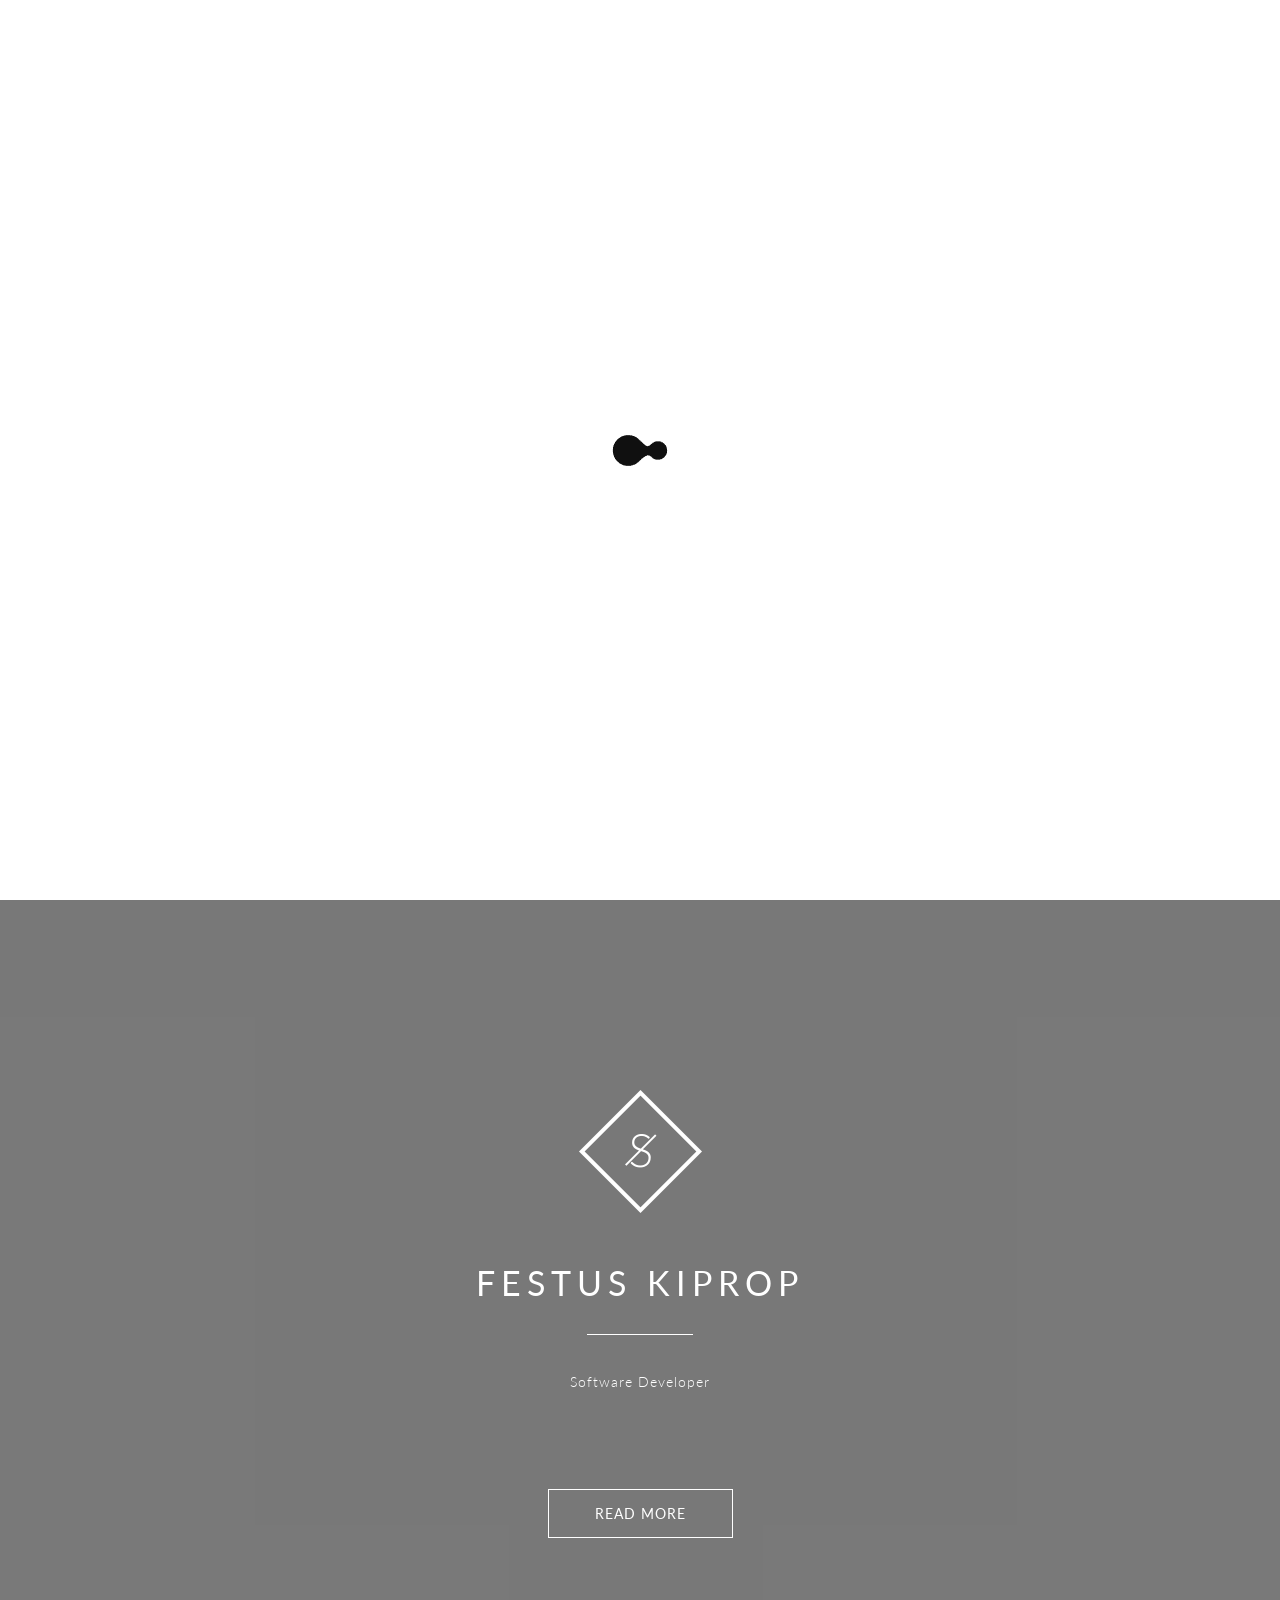
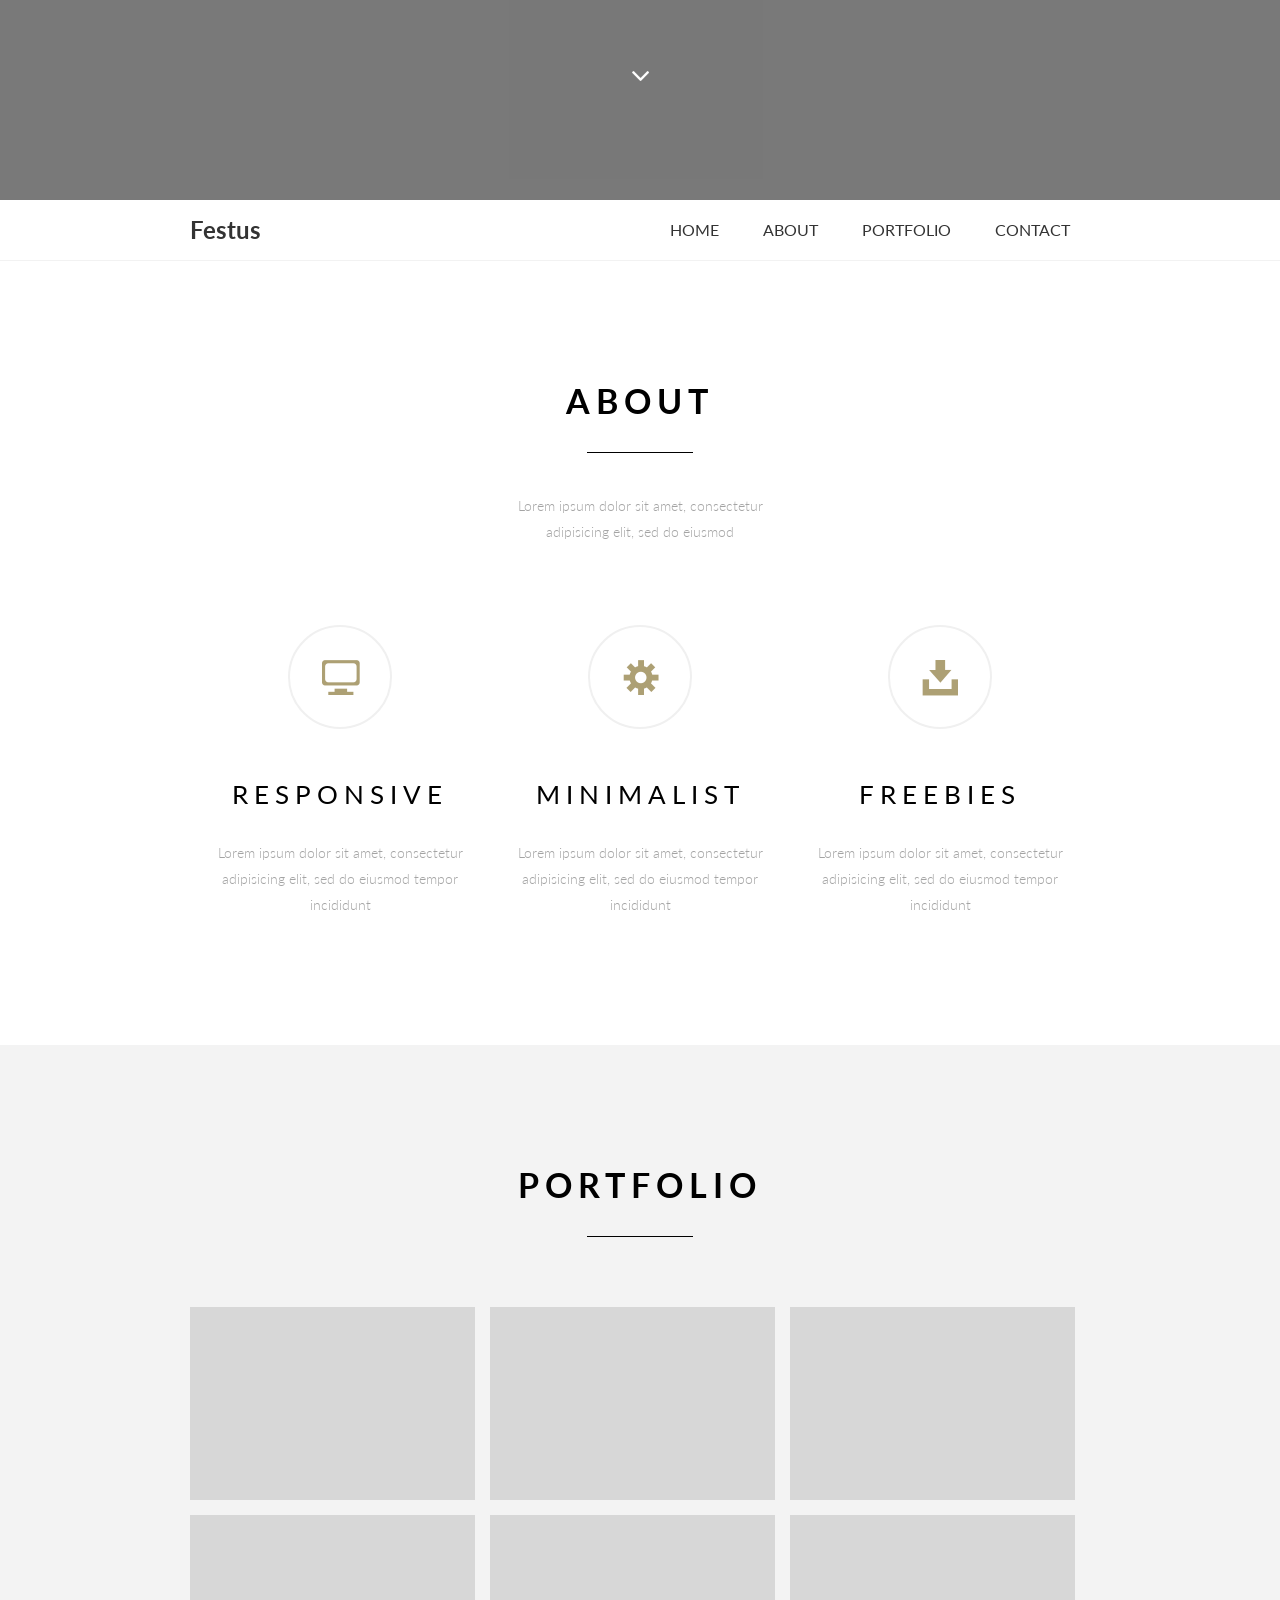
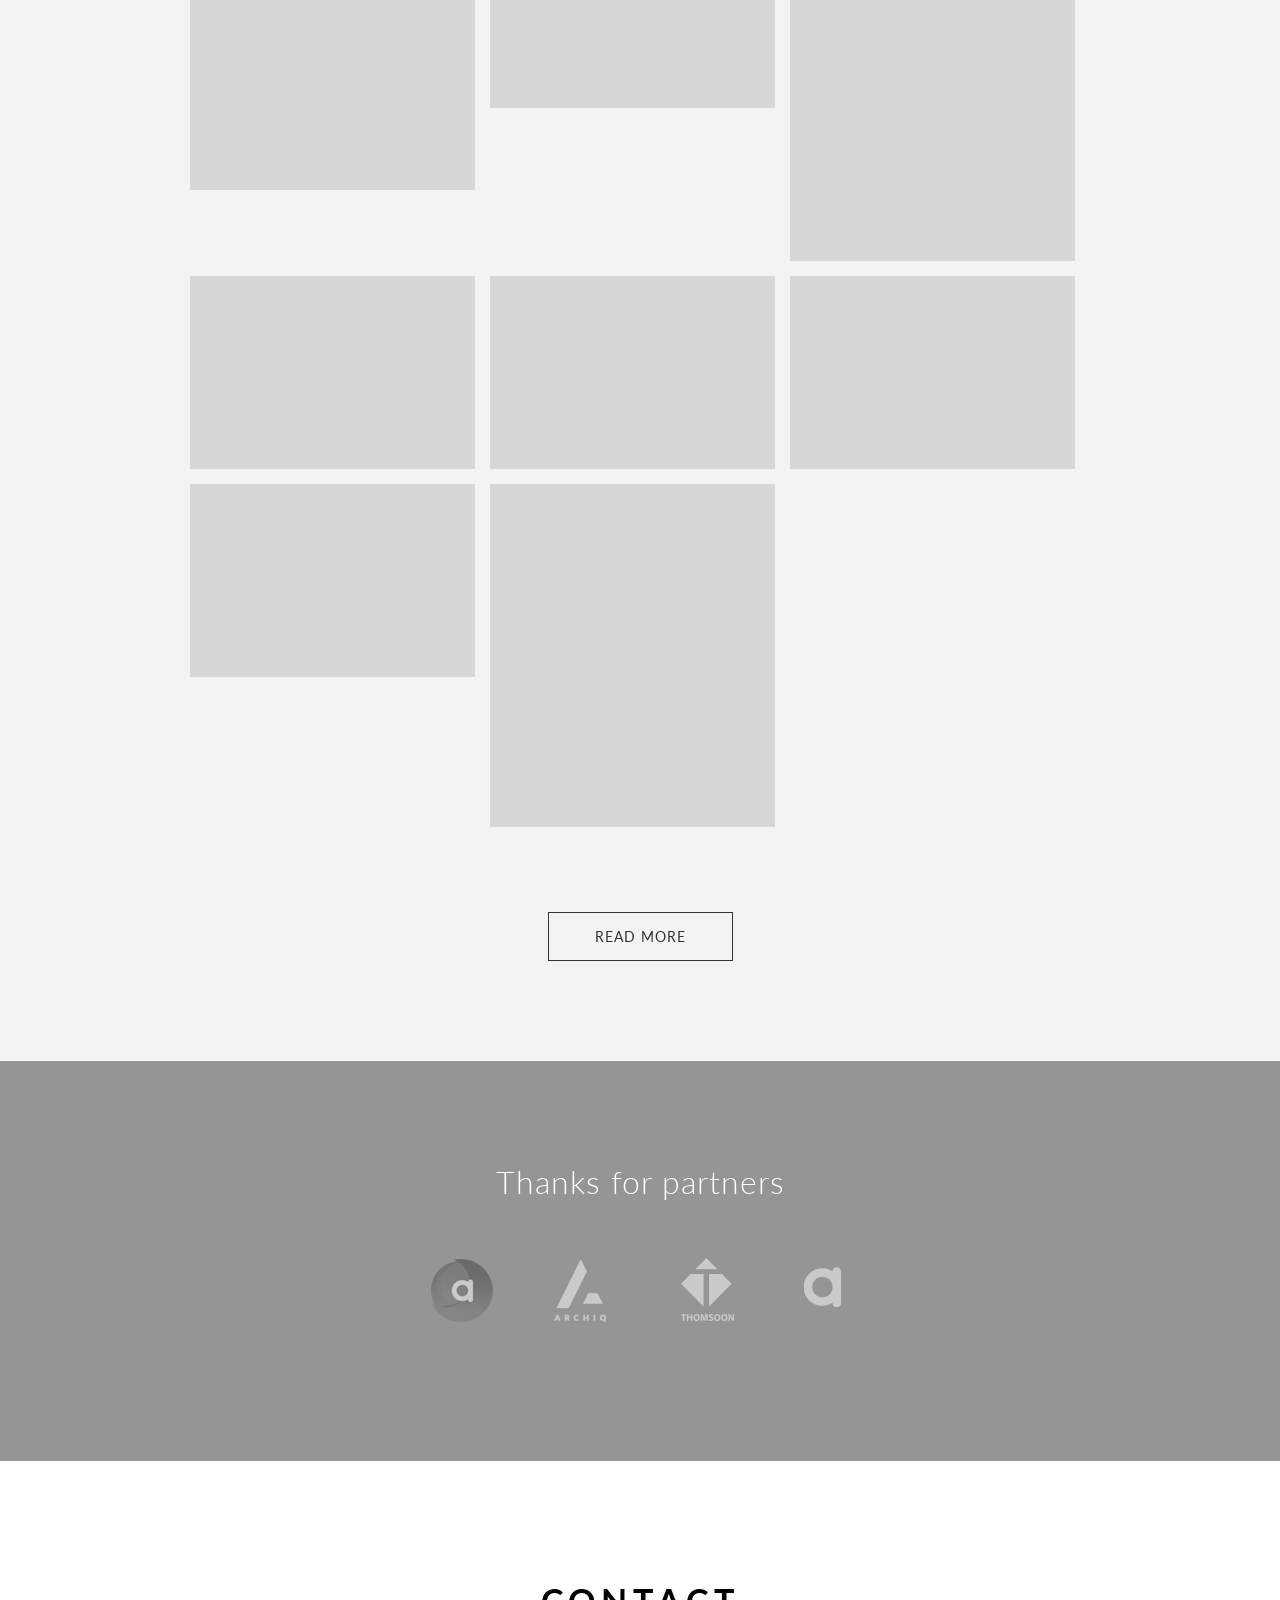
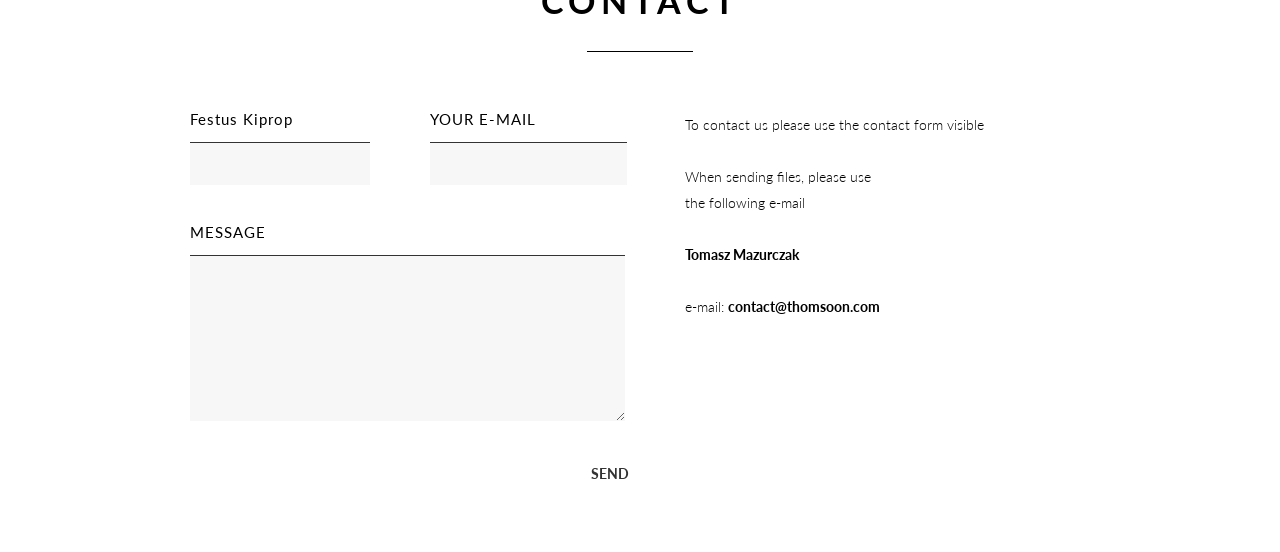
==== HTML/index.html @ 00b6c70a "Added the main features|| Still need to finish landing page" ====
<!DOCTYPE html>
<html lang="en">

<head>
    <meta http-equiv="Content-Type" content="text/html; charset=utf-8">
    <meta name="viewport" content="width=device-width, initial-scale=1.0"> 

    <title>Festus</title>

		<meta name="description" content="Free download theme onepage, clean and modern responsive for all"/>
		<meta name="keywords" content="responsive, html5, onepage, themes, template, clean layout, free web"/>
		<meta name="author" content="Thomsoon.com"/>
		
		<link rel="shortcut icon" href="img/favicon.png"> 
		
		<link rel="stylesheet" type="text/css" href="css/reset.css" />
		<link rel="stylesheet" type="text/css" href="css/style.css" />
		<link rel="stylesheet" type="text/css" href="css/style-responsive.css" />				

	<!--[if lt IE 9]>
		<script src="http://html5shim.googlecode.com/svn/trunk/html5.js"></script>
	<![endif]-->
		
</head>

<body>


<div class="preloader" id="preloader">
    <div class="item">
      <img src="img/loading.gif">
    </div>
</div>


<div class="container">


<!-- section start-page -->
   <section class="start-page parallax-background" id="home">
    <div id="wrapper">
      <div id="bg"></div>
      <div id="overlay"></div>
      <div id="main">

        <!-- Header -->
          <header id="header">
            <h1>Festus Kiprop</h1>
            <p>Software Developer</p>
          </header>
      </div>
    </div>
  
  </section>


  <section class="start-page parallax-background" id="home">
  
    <div class="opacity"></div> <!-- Opacity color -->
      <div class="content">
        <div class="text">
        
          <div class="logo"><img src="img/logo.png"></div>
        
          <h1>Festus Kiprop</h1><hr/>
          <p>Software Developer</p>
          
          <a href="#about-us"><div class="read-more">Read more</div></a>
          
        </div>
        <div class="arrow-down"></div>
      </div>
  
  </section>

  <!-- section menu mobile -->
  
  <section class="menu-media">
  
    <div class="menu-content">
    
      <div class="logo">Festus</div>
      
      <div class="icon"><a href="#"><img src="img/icons/menu-media.png"/></a></div>
    
    </div>
   
  </section>
  
    <ul class="menu-click">
        <a href="#home"><li href="#home">HOME</li></a>
        <a href="#about-us"><li href="#about-us">ABOUT</li></a>
        <a href="#portfolio"><li href="#portfolio">PORTFOLIO</li></a>
        <a href="#contact"><li href="#contact">CONTACT</li></a>
        
    </ul>
   
   
  <!-- section menu -->
  
  <section class="menu">

    <div class="menu-content">
    
    <div class="logo">Festus</div>
    
      <ul id="menu">
        <li><a href="#home">HOME</a></li>
        <li><a href="#about-us">ABOUT</a></li>
        <li><a href="#portfolio">PORTFOLIO</a></li>
        <li><a href="#contact">CONTACT</a></li>
      </ul>
    </div>
  
  
  </section>


  <!-- section about us -->
  
  <section class="about-us" id="about-us">
  
  <div class="content">
  
    <h1>ABOUT</h1>
    <hr/>
    <p class="title">Lorem ipsum dolor sit amet, consectetur adipisicing elit, sed do eiusmod</p>
  
      <div class="column-one">
  
        <div class="circle-one"></div>
    
          <h2>RESPONSIVE</h2>
          <p>Lorem ipsum dolor sit amet, consectetur adipisicing elit, sed do eiusmod tempor incididunt</p>
    
      </div>
  
      <div class="column-two">
  
        <div class="circle-two"></div>
    
          <h2>MINIMALIST</h2>
          <p>Lorem ipsum dolor sit amet, consectetur adipisicing elit, sed do eiusmod tempor incididunt</p>
    
      </div>
  
  
      <div class="column-three">
  
        <div class="circle-three"></div>
    
        <h2>FREEBIES</h2>
        <p>Lorem ipsum dolor sit amet, consectetur adipisicing elit, sed do eiusmod tempor incididunt</p>
    
    </div>  
    
  </div>
  
  </section>
  
  <div class="clear"></div>  

  <!-- portoflio-->

  <section class="portfolio" id="portfolio">


    <div class="portfolio-margin">
    
      <h1>PORTFOLIO</h1>
      <hr/> 
    
    <!-- 1 item portoflio-->
    
        <ul class="grid">
        
          <li>
            <a href="#">
              <img src="img/portfolio/1.png" alt="Portfolio item" />
                <div class="text">
                  <p>PORTFOLIO 1</p>
                  <p class="description">Your text here...</p>   
              </div>
            </a>
          </li>
          
          <!-- 2 item portoflio-->
          
          <li>
            <a href="#">
              <img src="img/portfolio/2.png" alt="Portfolio item" />
                <div class="no-text">
                  <p></p>
                  <p class="description"></p>               
              </div>
            </a>
          </li>      

          <!-- 3 item portoflio-->
          
          <li>
            <a href="#">
              <img src="img/portfolio/3.png" alt="Portfolio item" />
                <div class="no-text">
                  <p></p> 
                  <p class="description"></p>           
              </div>
            </a>
          </li>      


          <!-- 4 item portoflio-->
          
          <li>
            <a href="#">
              <img src="img/portfolio/4.png" alt="Portfolio item" />
                <div class="no-text">
                  <p></p> 
                  <p class="description"></p>         
              </div>
            </a>
          </li>    

          <!-- 5 item portoflio-->
          
          <li>
            <a href="#">
              <img src="img/portfolio/5.png" alt="Portfolio item" />
                <div class="no-text">
                  <p></p> 
                  <p class="description"></p>            
              </div>
            </a>
          </li>    
          

          <!-- 6 item portoflio-->
          
          <li>
            <a href="#">
              <img src="img/portfolio/6.png" alt="Portfolio item" />
                <div class="text">
                  <p>PORTFOLIO 6</p> 
                  <p class="description">Your text here...</p>           
              </div>
            </a>
          </li>         
           
         <!-- 7 item portoflio-->
          
          <li>
            <a href="#">
              <img src="img/portfolio/7.png" alt="Portfolio item" />
                <div class="text">
                  <p>PORTFOLIO 7</p> 
                  <p class="description">Your text here...</p>           
              </div>
            </a>
          </li>    
          
          <!-- 8 item portoflio-->
          
          <li>
            <a href="#">
              <img src="img/portfolio/8.png" alt="Portfolio item" />
                <div class="text">
                  <p>PORTFOLIO 8</p> 
                  <p class="description">Your text here...</p>           
              </div>
            </a>
          </li>          
          
          <!-- 9 item portoflio-->
          
          <li>
            <a href="#">
              <img src="img/portfolio/9.png" alt="Portfolio item" />
                <div class="text">
                  <p>PORTFOLIO 9</p> 
                  <p class="description">Your text here...</p>           
              </div>
            </a>
          </li>          

          <!-- 10 item portoflio-->
          
          <li>
            <a href="#">
              <img src="img/portfolio/10.png" alt="Portfolio item" />
                <div class="text">
                  <p>PORTFOLIO 11</p> 
                  <p class="description">Your text here...</p>           
              </div>
            </a>
          </li>         

          <!-- 11 item portoflio-->
          
          <li>
            <a href="#">
              <img src="img/portfolio/11.png" alt="Portfolio item" />
                <div class="text">
                  <p>PORTFOLIO 11</p> 
                  <p class="description">Your text here...</p>           
              </div>
            </a>
          </li>          
 
 
          
        </ul>  
   
   <a href="#"><div class="read-more">Read more</div></a>
   
   </div>   
         
   </section>

  
   <div class="clear"></div>  
  
  
  
  
    <!-- partners-->

    <section class="partners parallax-background-partners" id="partners">
    
    <div class="opacity"></div>
    
      <div class="content">
      
        <h2>Thanks for partners</h2>
        
            <div class="logo">
          
                <a href="#"><img src="img/logos/alex1.png"></a>
                <a href="#"><img src="img/logos/archiq.png"></a>
                <a href="#"><img src="img/logos/thomsoon.png"></a>
                <a href="#"><img src="img/logos/alex2.png"></a>
              
            </div>
      
      </div>

    </section>


    <!-- Contact-->

    <section class="contact" id="contact">
        <h1>Contact</h1>
        <hr/>       
      
        <div class="content">
          
          <div class="form">
          
            <form method="post" action="mail.php" name="kontakt">
          
            <div class="column">
            Festus Kiprop<br/><br/>
            <input name="name" id="name" value="" />
            </div>
            
            <div class="column-2">
            YOUR E-MAIL<br/><br/>
            <input name="email" id="email" value="" />
            </div>
          
          
            <div class="column-3">  
            MESSAGE<br/><br/>        
            <textarea id="message" name="message" ></textarea>
            </div> 
 
              <div class="button">
                <span><input class="submit" id="submit" name="submit" type="submit" value="SEND"></span>
              </div>
 
            </form>
          
          </div>
          
          
          <div class="contact-text">
          
          To contact us please use the contact form visible<br/><br/>

          When sending files, please use<br/>
          the following e-mail<br/><br/>

          <strong>Tomasz Mazurczak</strong><br/><br/>

          e-mail: <strong>contact@thomsoon.com</strong>
          
          </div>
        
        
        </div>
      
    </section>


    <section class="footer">
      
        <div class="logo"><img src="img/logo-footer.png"></div>
        <div class="menu-footer">
        
          <a href="#home">Home</a>
          <a href="#">Privacy policy</a>
          <a href="#">RSS</a>
          <a href="#">Facebook</a>
          <a href="#">Dribble</a>
          <a href="#">Twitter</a>
          <a href="#">Contact</a>
        
        </div>
        
        <div class="copyright">© 2015. All Rights Reserved Festus</div>        
    
    
    </section>    
    

</div>



	<!-- Scripts -->
	
	<script src="js/jquery-1.11.0.min.js" type="text/javascript"></script>
	<script src="js/jquery-ui-1.10.4.min.js" type="text/javascript"></script> <!-- jQuery -->
	<script src="js/jquery.nicescroll.js"></script> <!-- jQuery NiceScroll -->
	<script src="js/jquery.sticky.js"></script> <!-- jQuery Stick Menu -->
	<script src="js/masonry.pkgd.min.js"></script> <!-- All script -->
	<script src="js/imagesloaded.pkgd.min.js"></script> <!-- All script -->	

   <script>
     $(function(){
   
       var $container = $('.grid');
     
       $container.imagesLoaded( function(){
         $container.masonry({
           itemSelector : 'li'
         });
       });
     
     });
   </script>
	<script src="js/jquery.parallax.js"></script> <!-- jQuery Parallax -->	
	<script src="js/script.js"></script> <!-- All script -->	


</body>

</html>
---- HTML/css/style.css ----
@import url(http://fonts.googleapis.com/css?family=Lato:400,300,100,700,900&subset=latin,latin-ext);

.preloader{
  position:fixed;
  width:100%;
  height:100%;
  background:white;
  z-index:99999;
}
 
.preloader .item{
  position:absolute;
  width:100px;
  height:100px;
  left:50%;
  top:50%;
  margin-left:-50px;
  margin-top:-50px;
} 


html, body{
  font-family: 'Lato', sans-serif;
  font-size:15px;
  -webkit-font-smoothing: subpixel-antialiased!important;
  color:black;
  font-weight:400;
  height:100%;
}

a{
  text-decoration:none;
  outline:none;
  font-size:14px;
}

h1{
  font-size:34px;
  color:white;
  font-weight:400;
  text-transform:uppercase;
  letter-spacing:6px;
  line-height:1.2;
}

p{
  font-size:14px;
  color:white;
  font-weight:300;
  letter-spacing:1px;
  margin-top:40px;
}


h1 span{
  color:#2fa68e;
}


::selection {
  background: #ada074;
  color:white;
}

::-moz-selection {
  background: #ada074;
  color:white;
}


.container{
  position:absolute;
  width:100%;
  height:100%;
}






/* Start page */

.start-page{
  position:relative;
  width:100%;
  height:100%;
  z-index:10;
  background:url('../img/background/start-page.jpg') #c0c0c0 bottom center fixed no-repeat;
  -webkit-background-size: cover;
  -moz-background-size: cover;
  -o-background-size: cover;
  background-size: cover;
}

.start-page hr{
  color: white;
  margin-top:30px;
  background-color: white;
  height: 1px;
  width:106px;
  border:0;

}

.start-page .opacity{
  position:absolute;
  width:100%;
  height:100%;
  background:rgba(51,51,51,0.5); /* Standard Off */
}


.start-page .content{
  position:relative;
  width:700px;
  margin:0 auto;
  height:100%;
}

.start-page .content .text{
  position:absolute;
  text-align:center;
  margin:auto;
  top:0; 
  left:0; 
  bottom:0; 
  right:0;
  width:700px;
  height:520px;
}

.start-page .content .text .logo{
  width:123px;
  height:123px;
  margin:0 auto 50px;
  
}


.start-page .content .text .read-more{
  width:183px;
  height:47px;
  margin:100px auto;
  line-height:47px;
  border:1px solid white;
  text-transform:uppercase;
  color:white;
  display:block;
  cursor:pointer;
  font-size:14px;
  letter-spacing:1px;
  background:none;
  -webkit-transition: all 0.6s ease-in;
	-moz-transition: all 0.6s ease-in;
	-ms-transition: all 0.6s ease-in;
	-o-transition: all 0.6s ease-in;
	transition: all 0.6s ease-in;
}

.start-page .content .text .read-more:hover{
  color:white;
  background: #ada074;
  border:1px solid #ada074;
}

.start-page .content .arrow-down{
  position: absolute;
  bottom: 110px;
  left: 50%;
  margin-left: -10px;
  width: 21px;
  height: 29px;
  background: url(../img/arrow-down.png) no-repeat center center;
  display: block;
  -webkit-animation: bounce-fade 1.2s infinite; /* Safari 4+ */
  -moz-animation:    bounce-fade 1.2s infinite; /* Fx 5+ */
  -o-animation:      bounce-fade 1.2s infinite; /* Opera 12+ */
   animation:        bounce-fade 1.2s infinite; /* IE 10+ */
}


@-webkit-keyframes bounce-fade {
    0%   { opacity: 0; bottom: 70px; }
    100% { opacity: 1; bottom: 35px; }
}
@-moz-keyframes bounce-fade {
    0%   { opacity: 0; bottom: 70px; }
    100% { opacity: 1; bottom: 35px; }
}
@-o-keyframes bounce-fade {
    0%   { opacity: 0; bottom:70px; }
    100% { opacity: 1; bottom: 35px; }
}
@keyframes bounce-fade {
    0%   { opacity: 0; bottom: 70px; }
    100% { opacity: 1; bottom: 35px; }
}


/* Menu mobile */

.menu-media{
  position:relative;
  width:100%;
  height:90px;
  background:#ada074;
  z-index:1000;
  display:none;
}

.menu-media .menu-content{
  width:280px;
  position:relative;
  margin:0 auto;
}

.menu-media .menu-content .logo {
   color:white;
   font-weight:700;
   font-size:24px;
   width:200px;
   line-height:90px;
   float:left;
   list-style: none;
}

.menu-media .menu-content .icon{
  width:41px;
  height:23px;
  float:right;
  line-height:100px;
}

.menu-click{
  display:none;
}


.menu-click li {
  position:relative;
  width:100%;
  height:70px;
  color:#333333;
  font-size:18px;
  text-align:center;
  line-height:70px;
  z-index:1000;
  border-bottom:1px solid #f2f2f2;
  -webkit-transition: all 0.2s ease-in;
	-moz-transition: all 0.2s ease-in;
	-ms-transition: all 0.2s ease-in;
	-o-transition: all 0.2s ease-in;
	transition: all 0.2s ease-in;
 }

.menu-click li:hover {
  color:#ada074;
 }


/* Menu */

.menu{
  position:relative;
  width:100%;
  height:60px;
  background:white;
  border-bottom:1px solid #f2f2f2;
  z-index:1000;
}

.menu-content{
  width:900px;
  position:relative;
  margin:0 auto;
}

.menu-content .logo {
   color:#333;
   font-weight:700;
   font-size:24px;
   width:300px;
   line-height:60px;
   float:left;
   list-style: none;
 }

.menu-content ul{

  width:500px;
  left:50%;
  float:right;
  text-align:right;
  list-style:none;
}

.menu-content li{
   display:inline-block;
   position:relative;
}

.menu-content li a{
  color:#333;
  font-size:16px;
  display: block;
  padding: 0 20px 0 20px;
  line-height:60px;
  -webkit-transition: all 0.2s ease-in;
	-moz-transition: all 0.2s ease-in;
	-ms-transition: all 0.2s ease-in;
	-o-transition: all 0.2s ease-in;
	transition: all 0.2s ease-in;
}

.menu-content li.active a{
  color:#ada074;
}

.menu-content li a:hover{
  color:#ada074;
}


/* About us */

.about-us{
  position:relative;
  width:100%;
  background:white;
  z-index:10;
}

.about-us .content{
  position:relative;
  width:900px;
  margin: 0 auto;
  overflow: hidden;
}

.about-us h1{
  font-size:34px;
  color:black;
  text-align:center;
  margin-top:120px;
  letter-spacing:6px;
  font-weight:bold;
  text-transform:uppercase;
  line-height:1.2;

}

.about-us hr{
  color: black;
  margin-top:30px;
  background-color: black;
  height: 1px;
  width:106px;
  border:0;

}

.about-us p.title{
  color: #a4a4a4;
  margin:40px auto;
  width:300px;
  line-height:26px;
  letter-spacing:0;
  font-size:14px;
  font-weight:300;
  text-align:center;
}

.about-us h2{
  text-align:center;
  margin-top:50px;
  font-size:26px;
  color:black;
  line-height:1.2;
  letter-spacing:6px;
  width:100%;
  position:relative;
  font-weight:400;
}

.about-us p{
  text-align:center;
  font-size:14px;
  width:250px;
  margin:30px auto;
  color:#a4a4a4;
  line-height:26px;
  letter-spacing:0;
  position:relative;
  font-weight:300;
}

.about-us .column-one{
  margin-top:40px;
  width:300px;
  float:left;
  margin-bottom:70px;
  height:350px;
}

.about-us .column-one .circle-one{
  height: 100px;
  position:relative;
  margin:0 auto;
  border:2px solid #f0f0f0;
  background: url(../img/icons/responsive.png) white no-repeat center center;
  -moz-border-radius:100px;
  -webkit-border-radius:100px;
  border-radius: 100px;
  width: 100px;
  cursor:pointer;
    -webkit-transition: all 0.2s ease-in;
	-moz-transition: all 0.2s ease-in;
	-ms-transition: all 0.2s ease-in;
	-o-transition: all 0.2s ease-in;
	transition: all 0.2s ease-in;
}

.about-us .column-one .circle-one:hover{
  border:2px solid #ada074;

}

.about-us .column-two{
  margin-top:40px;
  width:300px;
  float:left;
  margin-bottom:70px;
  height:350px;
}

.about-us .column-two .circle-two{
  height: 100px;
  position:relative;
  margin:0 auto;
  border:2px solid #f0f0f0;
  background: url(../img/icons/minimalist.png) white no-repeat center center;
  -moz-border-radius:100px;
  -webkit-border-radius:100px;
  border-radius: 100px;
  width: 100px;
    cursor:pointer;
    -webkit-transition: all 0.2s ease-in;
	-moz-transition: all 0.2s ease-in;
	-ms-transition: all 0.2s ease-in;
	-o-transition: all 0.2s ease-in;
	transition: all 0.2s ease-in;
}

.about-us .column-two .circle-two:hover{
  border:2px solid #ada074;
}


.about-us .column-three{ 
  margin-top:40px;
  width:300px;
  float:left;
  margin-bottom:70px;
  height:350px;
}

.about-us .column-three .circle-three{ 
  height: 100px;
  position:relative;
  margin:0 auto;
  border:2px solid #f0f0f0;
  background: url(../img/icons/free.png) white no-repeat center center;
  -moz-border-radius:100px;
  -webkit-border-radius:100px;
  border-radius: 100px;
  width: 100px;
  cursor:pointer;
  -webkit-transition: all 0.2s ease-in;
	-moz-transition: all 0.2s ease-in;
	-ms-transition: all 0.2s ease-in;
	-o-transition: all 0.2s ease-in;
	transition: all 0.2s ease-in;
}

.about-us .column-three .circle-three:hover{ 
  border:2px solid #ada074;
}



/* Portfolio */


.portfolio{
  position:relative;
  width:100%;
  background:#f3f3f3;
  z-index:10;

}

.portfolio .portfolio-margin{
  position:relative;
  width:900px;
  overflow:hidden;
  margin:0 auto;
}

.portfolio .portfolio-margin .read-more{
  width:183px;
  height:47px;
  position:relative;
  margin:50px auto 100px;
  line-height:47px;
  border:1px solid #333333;
  text-transform:uppercase;
  text-align:center;
  color:#333333;
  cursor:pointer;
  font-size:14px;
  background:none;
  -webkit-transition: all 0.6s ease-in;
	-moz-transition: all 0.6s ease-in;
	-ms-transition: all 0.6s ease-in;
	-o-transition: all 0.6s ease-in;
	transition: all 0.6s ease-in;
	letter-spacing:1px;
}

.portfolio .portfolio-margin .read-more:hover{
  background:#ada074;
  color:white;
  border:1px solid #ada074;
}

.portfolio .portfolio-margin h1{
  font-size:34px;
  color:black;
  text-align:center;
  margin-top:120px;
  letter-spacing:6px;
  font-weight:bold;
  text-transform:uppercase;
  line-height:1.2;
}

.portfolio .portfolio-margin hr{
  color: black;
  margin-top:30px;
  background-color: black;
  height: 1px;
  width:106px;
  border:0;
}




/* Portfolio grid */

.grid{
  margin-top:70px;
  width:100%;
  position:relative;
  margin-bottom:70px;
  overflow:hidden;
}

.grid li{
  width:285px;
  margin:0 15px 15px 0;
  float: left;
  position: relative;
  overflow: hidden;
}

.grid img{
  width:285px;
  float: left;
  position: relative;
}

.grid .text {
  position: absolute;
  width: 285px;
  height:100%;
  background: rgba(173,160,116,1);
  z-index: 2;
  opacity:0;
    -webkit-transition: all 0.6s ease-in;
	-moz-transition: all 0.6s ease-in;
	-ms-transition: all 0.6s ease-in;
	-o-transition: all 0.6s ease-in;
	transition: all 0.6s ease-in;
}

.grid .text:hover {
  opacity:1;
}

.grid .no-text {
  position: absolute;
  width: 285px;
  height:100%;
  background: rgba(173,160,116,0.5);
  z-index: 2;
  opacity:0;
  -webkit-transition: all 0.6s ease-in;
	-moz-transition: all 0.6s ease-in;
	-ms-transition: all 0.6s ease-in;
	-o-transition: all 0.6s ease-in;
	transition: all 0.6s ease-in;
}

.grid .no-text:hover {
  opacity:1;
}

.grid p {
  font-size: 18px;
  text-align:center;
  line-height:26px;
  margin-top:40px;
  font-weight: bold;
  letter-spacing:1px;
  color: #FFF;
}

.grid p.description {
  font-size: 12px;
  width:300px;
  margin-top:20px;
  text-align:center;
  line-height:20px;
  font-weight: 400;
  color: #FFF;
  position:relative;
}

.clear { 
    clear:both; 
}

/* Partners */

.partners{
  position:relative;
  width:100%;
  z-index:10;
  height:400px;
  background:url('../img/background/partners.jpg') 0px 0px fixed;
    -webkit-background-size: cover;
  -moz-background-size: cover;
  -o-background-size: cover;
  background-size: cover;
}

.partners .opacity{
  position:absolute;
  width:100%;
  height:400px;
  background:rgba(79,79,79,0.6);
}

.partners .content{
  position:absolute;
  width:900px;
  height:190px;
  margin:auto;
  top:0;
  bottom:0;
  left:0;
  right:0;
}

.partners h2{
  color:white;
  letter-spacing:1px;
  font-size:32px;
  font-weight:300;
  text-align:center;
}

.partners .logo{
  position:relative;
  width:900px;
  overflow:hidden;
  margin-top:50px;
  text-align:center;
}

.partners .logo img{
  opacity:0.5;
  -webkit-transition: all 0.2s ease-in;
	-moz-transition: all 0.2s ease-in;
	-ms-transition: all 0.2s ease-in;
	-o-transition: all 0.2s ease-in;
	transition: all 0.2s ease-in;
}

.partners .logo img:hover{
  opacity:1;
}

/* Contact */

.contact{
  position:relative;
  width:100%;
  background:white;
  z-index:10;
  overflow:hidden;
  margin-bottom: 300px;  
}


.contact .content{
  position:relative;
  width:900px;
  overflow:hidden;
  margin: 60px auto 65px auto;
}

.contact h1{
  font-size:34px;
  color:black;
  text-align:center;
  margin-top:120px;
  letter-spacing:6px;
  font-weight:bold;
  text-transform:uppercase;
  line-height:1.2;
}

.contact hr{
  color: black;
  margin-top:30px;
  background-color: black;
  height: 1px;
  width:106px;
  border:0;
}

.contact .content .form{
  width:455px;
  overflow:hidden;
  height:auto;
  float:left;
}

.contact .content .form .column{
  width:180px;
  overflow:hidden;
  height:auto;
  float:left;
  letter-spacing:1px;
  margin-bottom:30px;
}

.contact .content .form .column-2{
  width:210px;
  padding-left:60px;
  overflow:hidden;
  height:auto;
  float:left;
  letter-spacing:1px;
  margin-bottom:30px;  
}

.contact .content .form .column-3{
  width:450px;
  overflow:hidden;
  height:auto;
  float:left;
  letter-spacing:1px;
}

.contact .content .contact-text{
  width:405px;
  overflow:hidden;
  height:auto;
  font-weight:300;
  float:left;
  padding-left:40px;
  color:black;
  font-size:14px;
  line-height:26px;
}

strong{
  font-weight:700;

}

input{

  width:180px;
  height:40px;
  background:#f8f7f7;
  border-top:1px solid #333;
  border-bottom:0;
  border-left:0;
  border-right:0;
  color:#333;
  font-weight:300;
  line-height:40px;
  padding-left:15px;
  font-family: 'Lato', sans-serif;
  font-size:14px;
  margin-bottom:10px;
}

input:focus{background:#f4f4f4;}

textarea{

  width:420px;
  height:150px;
  border-top:1px solid #333;
  border-bottom:0;
  line-height:20px;
  border-left:0;
  border-right:0;
  background:#f8f7f7;
  color:#333;
  font-weight:300;
  padding:15px 0 0 15px;
  font-family: 'Lato', sans-serif;
  font-size:14px;
  margin-bottom:10px;
}

textarea:focus{background:#f4f4f4;}


input.submit{
  width:100px;
  height:34px;
  float:right;
  margin:20px 10px 0 0;
  border:0;
  font-weight:700;
  text-align:right;
  background:none;
  -webkit-transition: all 0.6s ease-in;
	-moz-transition: all 0.6s ease-in;
	-ms-transition: all 0.6s ease-in;
	-o-transition: all 0.6s ease-in;
	transition: all 0.6s ease-in;
}

/* Footer */


.footer{
  position:fixed;
  bottom:0;
  width:100%;
  background:#3c3c3c;
}

.footer .logo{

  position:relative;
  width:58px;
  height:58px;
  margin: 0 auto;
  padding-top:50px;

}

.footer .menu-footer{
  width:80%;
  text-align:center;
  margin:0 auto;
  padding-top:30px;
  overflow: hidden;
  position:relative;  
}


.footer .menu-footer a{
  line-height:46px;
  padding:10px;
  color:#a4a4a4;
  -webkit-transition: all 0.2s ease-in;
	-moz-transition: all 0.2s ease-in;
	-ms-transition: all 0.2s ease-in;
	-o-transition: all 0.2s ease-in;
	transition: all 0.2s ease-in;
}

.footer .menu-footer a:hover{
  color:#ada074;
}


.footer .copyright{
  width:80%;
  position:relative;
  font-weight:300;
  margin:0 auto;
  padding:30px 0 50px;
  text-align:center;
  font-size:14px;
  line-height:36px;
  color:#a4a4a4;
}
---- HTML/css/style-responsive.css ----
@media (min-width: 320px) and (max-width: 579px) {

.menu{
  display:none;
}

.menu-media{
  display:block;
}

.start-page .content {
  width:300px;
  height:100%;
}

.start-page, .start-page .opacity{
  height:100%;
}
.start-page .content .text {
  width:300px;
}


h1 {
  font-size:36px;
}

.about-us h1 {
  margin-top:0;
}

.about-us .content{
  width:300px;
}

.about-us hr,.portfolio .portfolio-margin hr, .contact hr {
  width:106px;
}

.about-us .column-one, .about-us .column-two{
  width:300px;
  margin-bottom:20px;
}

 .about-us .content .column-three{
  width:300px;
  margin-bottom:70px;
 }

.portfolio .portfolio-margin{
  width:300px;
}

.partners .content{
  width:300px;
}

.partners .logo {
  width:300px;
}

.partners .logo img {
  width:80px;
  padding-bottom:20px;
}

.contact, .contact .content, .contact .content .form{
  width:300px;
}

.contact .content .contact-text{
  padding-left:0px;
  width:300px;
  text-align:center;
  margin-top:60px;
}

input{
  width:320px;
}

textarea{
  width:320px;
}

.contact .content .contact-text {
  width:275px;
}

.contact .content .form .column, .contact .content .form .column-3{
  width:320px;
}

.contact .content .form .column-2{
  width:320px;
  padding-left:0;
}

.grid li{
  margin:0 0 15px 0;
}

.contact{ 
  margin:0 auto;
}

.footer{
  position:relative;
}

}



/* iPad (portrait) */
@media (min-width: 580px) and (max-width: 767px) {

.menu{
  display:none;
}

.menu-media{
  display:block;
}

.menu-media .menu-content{
  width:540px;
}

.partners .logo img {
  padding-bottom:20px;
}

.start-page .content {
  width:300px;
  height:100%;
}

.start-page, .start-page .opacity{
  height:100%;
}
.start-page .content .text {
  width:300px;
}


h1 {
  font-size:36px;
}

.about-us h1 {
  margin-top:0;
}

.about-us .content{
  width:300px;
}

.about-us hr,.portfolio .portfolio-margin hr, .contact hr {
  width:106px;
}

.about-us .column-one, .about-us .column-two{
  width:300px;
  margin-bottom:20px;
}

 .about-us .column-three{
  width:300px;
  margin-bottom:70px;
 }

.portfolio .portfolio-margin{
  width:300px;
}

.partners .content{
  width:400px;
}

.partners .logo {
  width:400px;
}

.partners .logo img {
  width:80px;
  padding-bottom:20px;
}

.contact, .contact .content, .contact .content .form{
  width:300px;
}

.contact .content .contact-text{
  padding-left:0px;
  width:300px;
  text-align:center;
  margin-top:60px;
}

.contact .content .contact-text {
  width:275px;
}

.contact .content .form .column, .contact .content .form .column-3{
  width:420px;
}

.contact .content .form .column-2{
  width:420px;
  padding-left:0;
}

.contact{ 
  margin:0 auto;
}

.footer{
  position:relative;
}

input{
  width:420px;
}

textarea{
  width:420px;
}


}











/* iPad (portrait) */
@media (min-width: 768px) and (max-width: 1023px) {



.menu-content .logo{
  width:200px;
}

.menu-content{
  width:700px;
}

.about-us .content{
  width:700px;
}

.about-us p{
  width:200px;
}

.about-us h2{
  letter-spacing:2px;
}

.about-us .column-one{
  width:233px;
}

.about-us .column-two{
  width:233px;
}

.about-us .column-three{
  width:233px;
}

.portfolio .portfolio-margin {
  width:600px;
}

.partners .content{
  width:700px;
}

.partners .logo {
  width:700px;
}

.contact{ 
  margin:0 auto;
}

.contact .content {
  width:700px
}

.footer{
  position:relative;
}

.contact .content .form{
  width:355px;
}

input{
  width:320px;
}

textarea{
  width:320px;
}

.contact .content .contact-text {
  width:275px;
}

.contact .content .form .column, .contact .content .form .column-3{
  width:450px;
}

.contact .content .form .column-2{
  width:450px;
  padding-left:0;
}


}
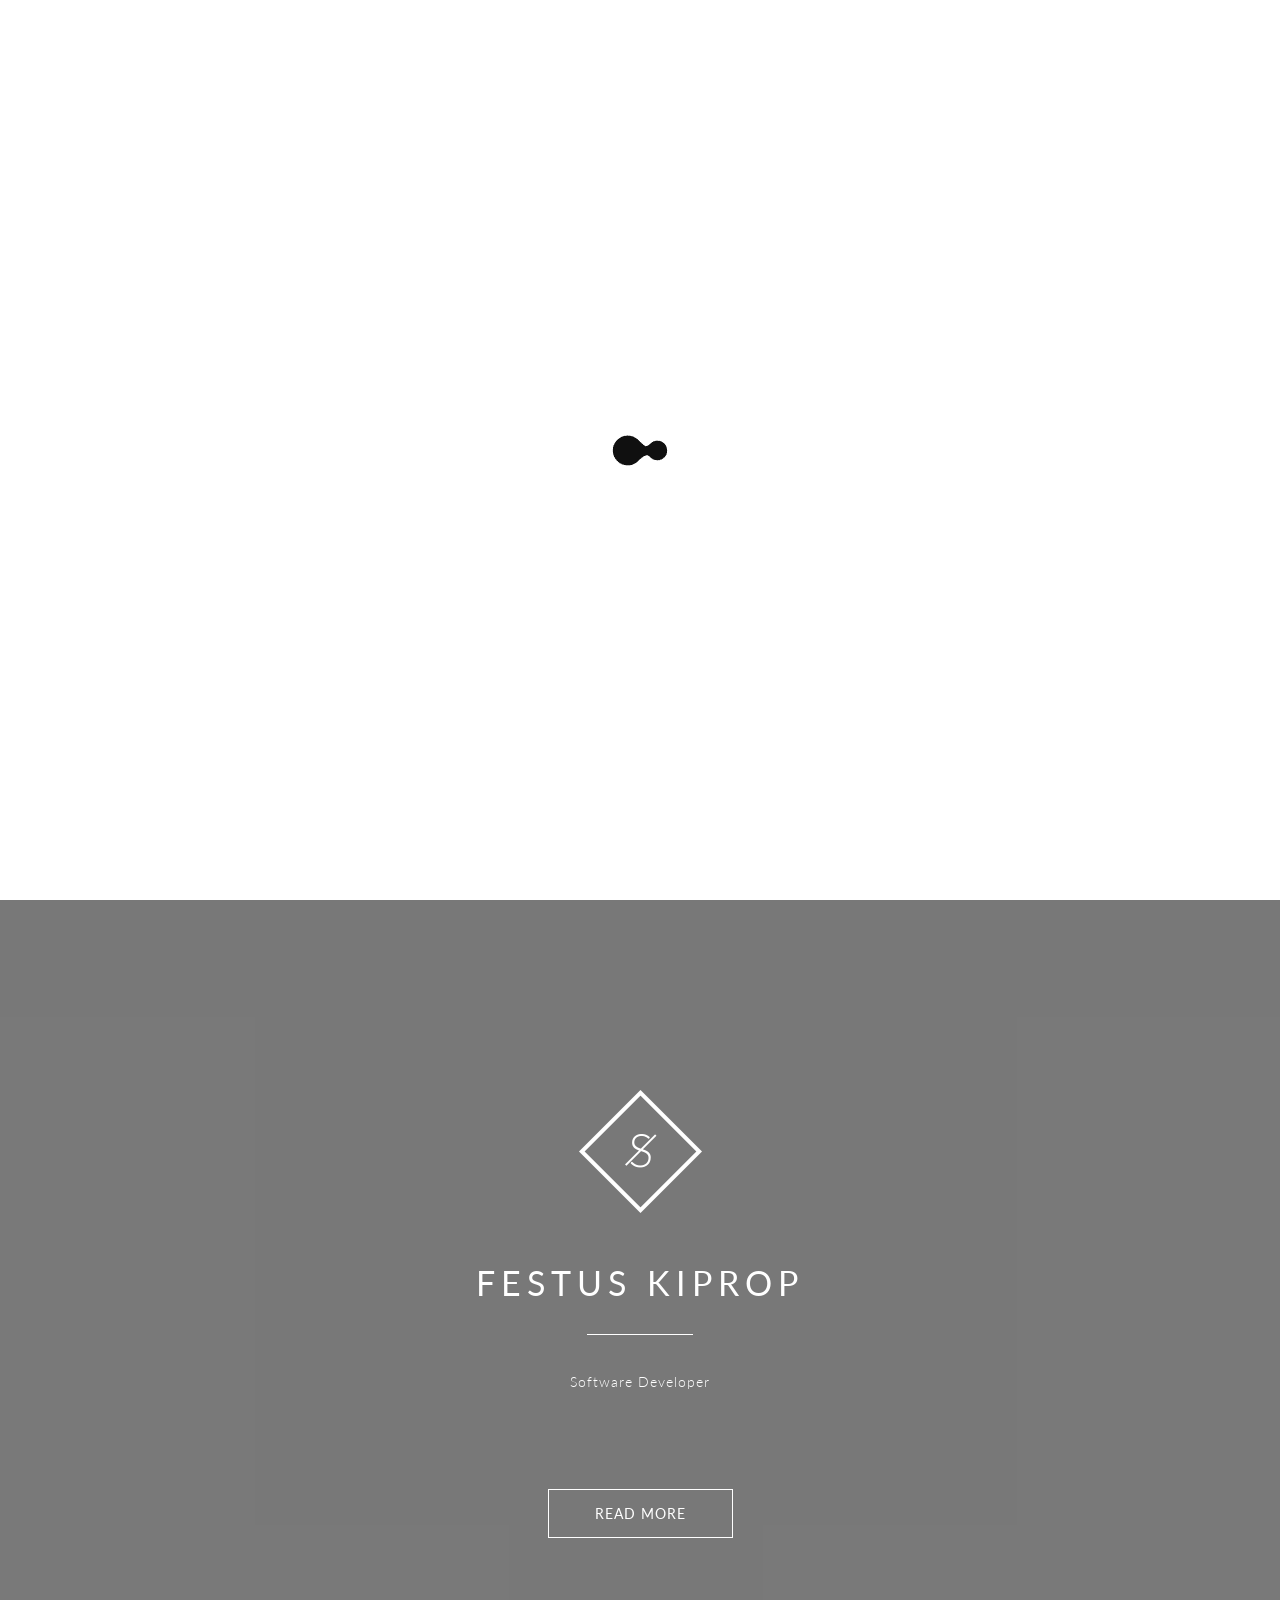
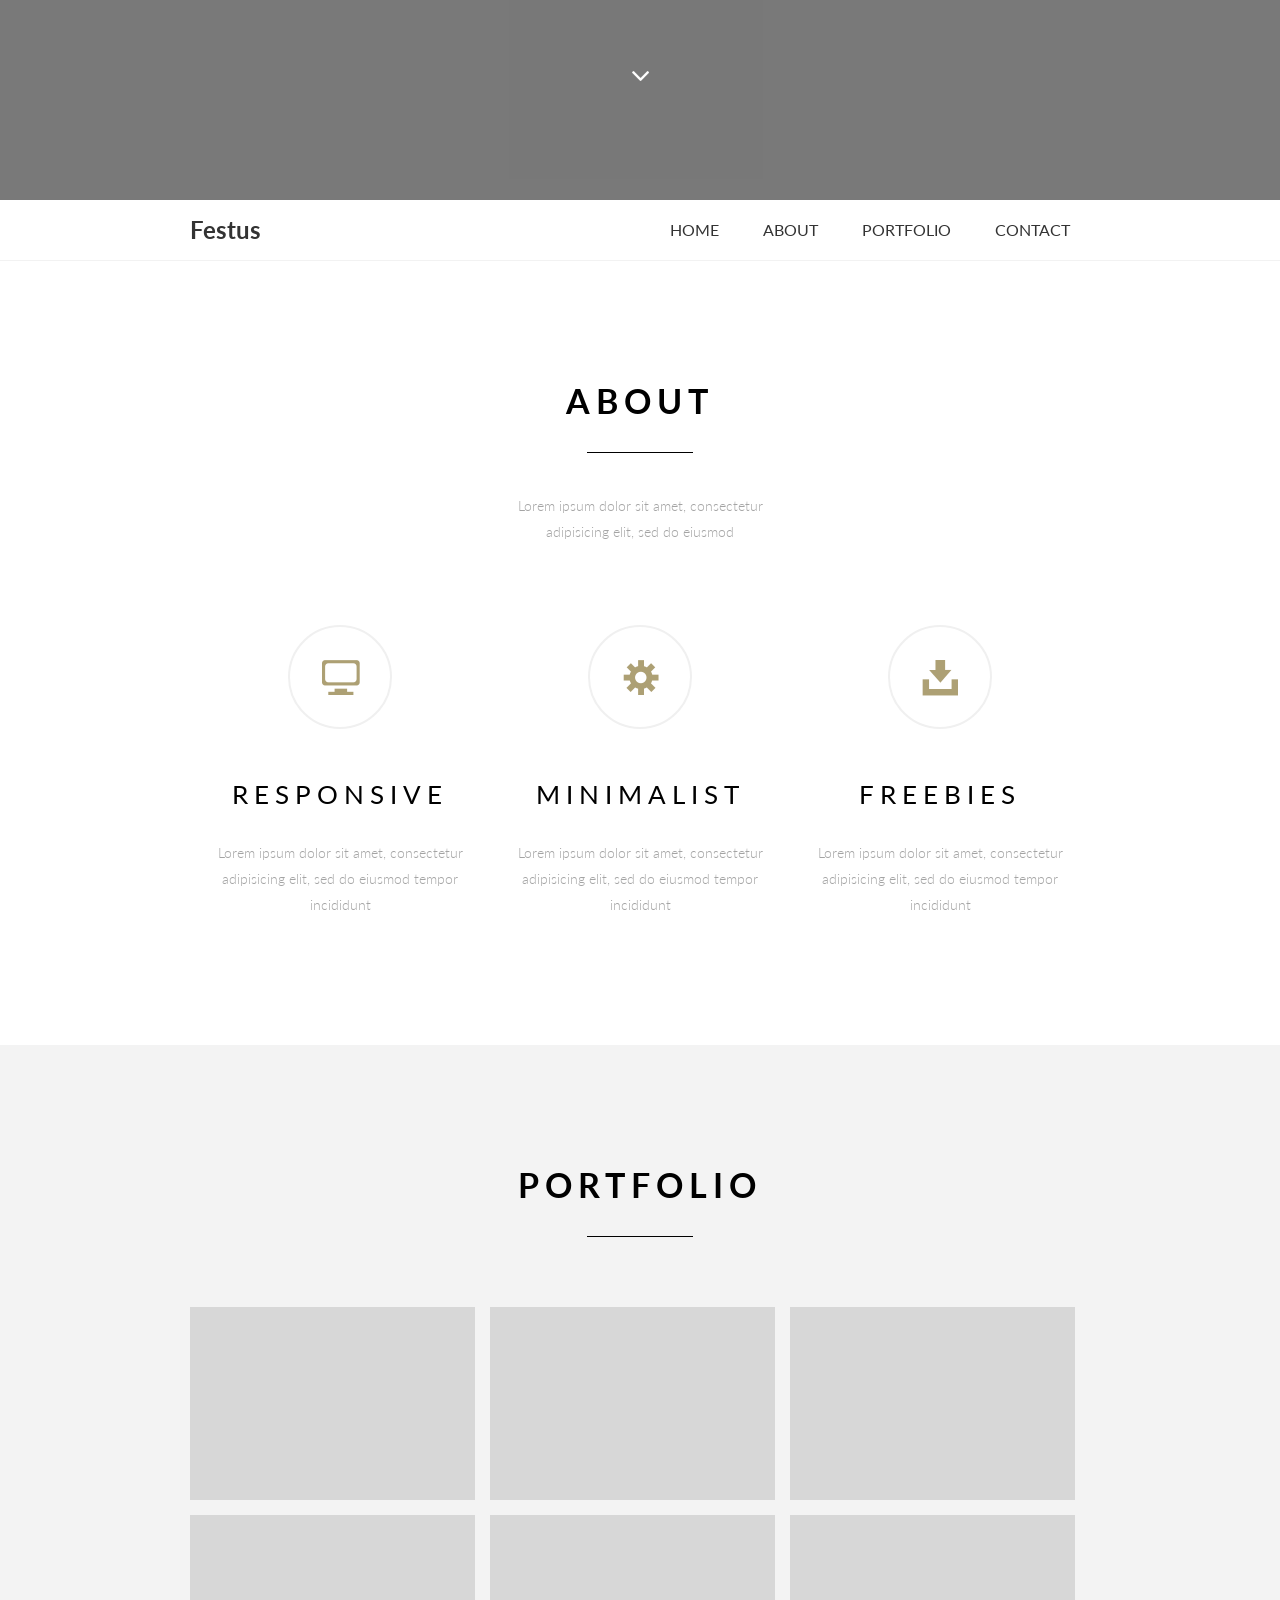
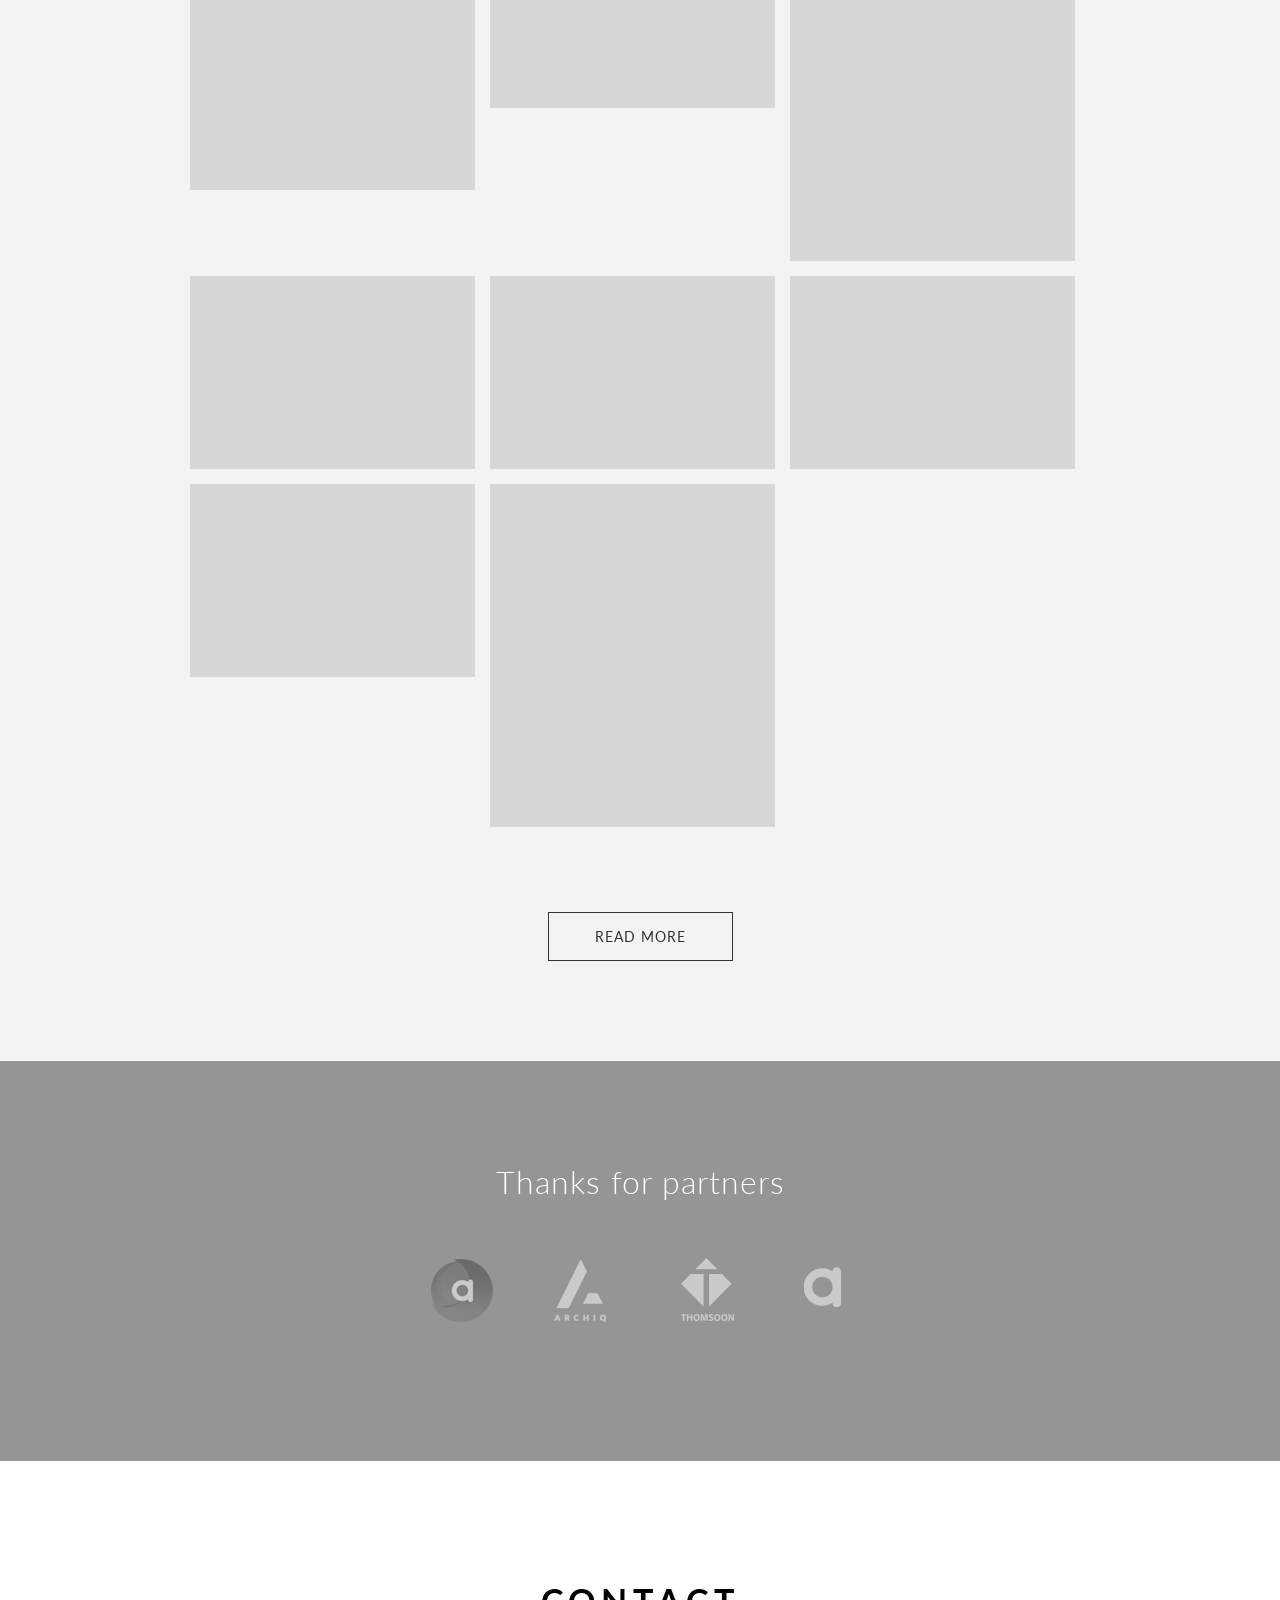
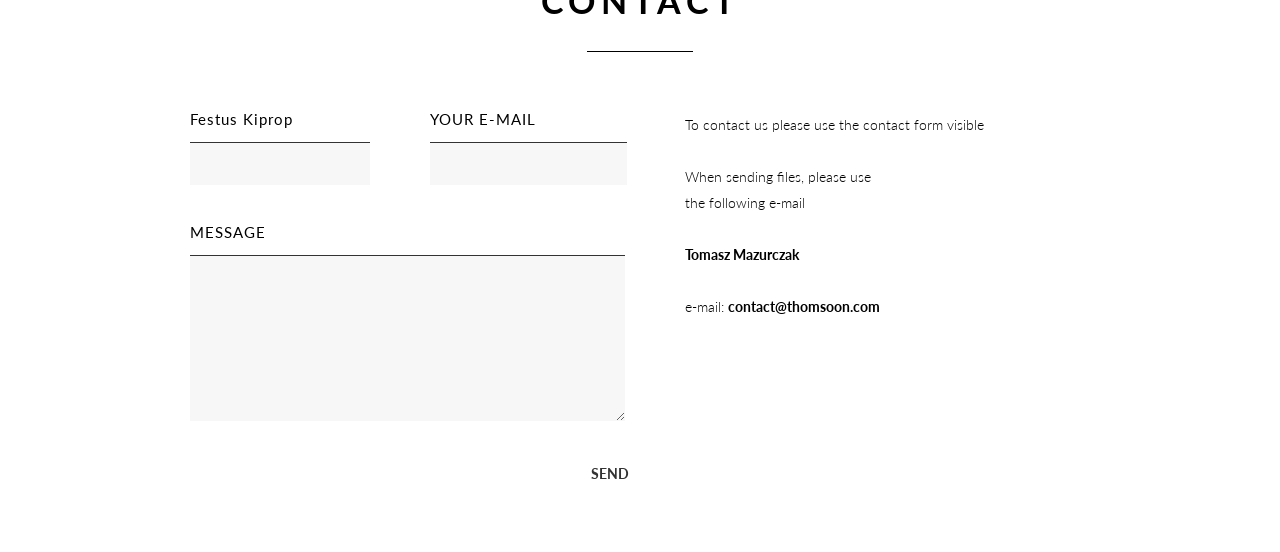
==== commit 0afdfdf4: "Optimized site for keyword search" ====
--- a/HTML/index.html
+++ b/HTML/index.html
@@ -7,9 +7,9 @@
 
     <title>Festus</title>
 
-		<meta name="description" content="Free download theme onepage, clean and modern responsive for all"/>
-		<meta name="keywords" content="responsive, html5, onepage, themes, template, clean layout, free web"/>
-		<meta name="author" content="Thomsoon.com"/>
+		<meta name="description" content="Software Developer, Front-end engineer"/>
+		<meta name="keywords" content="Software Developer, Front-end engineer, Web Developer, Software"/>
+		<meta name="author" content="Festus.com"/>
 		
 		<link rel="shortcut icon" href="img/favicon.png"> 
 		
